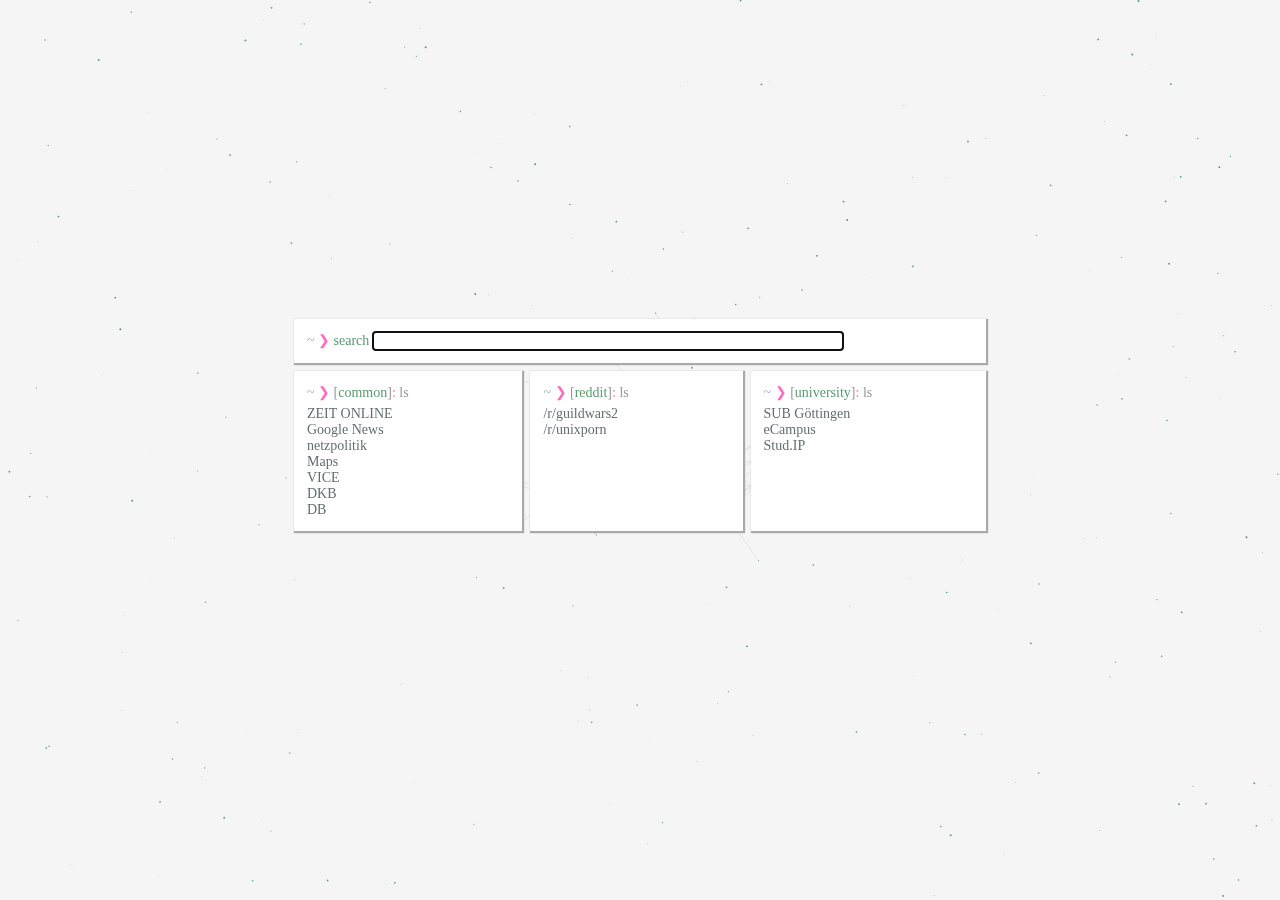
==== index.html @ 2331c19f "Update" ====
<!DOCTYPE HTML>
	<head>
		<title>Firefox</title>
		<meta charset="UTF-8">
		<link href="https://fonts.googleapis.com/css?family=Fira+Sans" rel="stylesheet"> 
		<link rel="stylesheet" href="style.css" />
	</head>

	<body>
		<canvas width="100%" height="100%">
			<script src="background.js"></script>
		</canvas>
		
		<div id="container">
			<div id="header">
				<h3 style="display: inline;"><span class="blue"> ~ </span> <span class="pink">❯</span> <span class="green">search</span></h3>
				<form method="get" action="https://www.ixquick.com/do/dsearch">
					<input type="text" autofocus="autofocus" name="q" \>
				</form>
		</div>
		
			<div id="links">
				<div class="linksbox">
					<h3><span class="blue"> ~ </span> <span class="pink">❯</span> [<span class="green">common</span>]<span class="pink">:</span> ls</h3>
			        <a class="cyan" target="blank" href="http://www.zeit.de/index">ZEIT ONLINE</a>
			        <a class="cyan" target="blank" href="http://www.news.google.de">Google News</a>
			        <a class="cyan" target="blank" href="http://netzpolitik.org/">netzpolitik</a>
			        <a class="cyan" target="blank" href="http://maps.google.de/">Maps</a>
			        <a class="cyan" target="blank" href="http://www.vice.com/de">VICE</a>
			        <a class="cyan" target="blank" href="https://www.dkb.de/banking">DKB</a>
			        <a class="cyan" target="blank" href="http://www.bahn.de/p/view/index.shtml">DB</a>
				</div>

				<div class="linksbox">
					<h3><span class="blue"> ~ </span> <span class="pink">❯</span> [<span class="green">reddit</span>]<span class="pink">:</span> ls</h3>
			        <a class="cyan" target="blank" href="https://reddit.com/r/guildwars2">/r/guildwars2</a>
			        <a class="cyan" target="blank" href="https://reddit.com/r/unixporn">/r/unixporn</a>
				</div>

				<div class="linksbox">
					<h3><span class="blue"> ~ </span> <span class="pink">❯</span> [<span class="green">university</span>]<span class="pink">:</span> ls</h3>
					<a class="cyan"  target="blank" href="https://www.sub.uni-goettingen.de">SUB Göttingen</a>
					<a class="cyan" target="blank" href="https://ecampus.uni-goettingen.de">eCampus</a>
			        <a class="cyan"  target="blank" href="https://studip.uni-goettingen.de">Stud.IP</a>
				</div>
			</div>
		</div>
	</body>
</html>
---- style.css ----
@font-face {
	font-family: 'Fira Sans Light';
	font-style: normal;
	font-weight: normal;
}
@font-face {
	font-family: 'Fira Sans Light';
	font-style: normal;
	font-weight: normal;

}


html, body{
	margin: 0;
	padding: 0;
	background-color: #F5F5F5;
	color: #969896;
	font-size: 14px;
}

* {
	font-family: 'Fira Sans Light';
	font-weight: normal;
}

#container {
	position: absolute;
	padding: 0 20px 0 20px;
	top: 35%;
	left: 0;
	right: 0;
	margin-left: auto;
	margin-right: auto;
	width: 700px;
	height: auto;
}

#header {
	-webkit-box-shadow: 1px 1px 1px 1px #A9A9A9;
	-moz-box-shadow: 1px 1px 1px 1px #A9A9A9;
	box-shadow: 1px 1px 1px 1px #A9A9A9;
	background-color: #fff;
	margin: 4px;
	padding: 8px;
	border: 5px solid #fff;
}


#links {
	display: -moz-box;
	display: -webkit-box;
	width: 100%;
}

.linksbox {
	-webkit-box-shadow: 1px 1px 1px 1px #A9A9A9;
	-moz-box-shadow: 1px 1px 1px 1px #A9A9A9;
	box-shadow: 1px 1px 1px 1px #A9A9A9;
	-moz-box-flex: 1;
	-webkit-box-flex: 1;
	margin: 4px;
	padding: 8px 8px 8px 8px;
	background-color: #fff;
	border: 5px solid #fff;
}

.linksbox h3 {
	padding-bottom: 5px;
}

.linksbox a{
	display: block;
	text-decoration: none;
	font-weight: normal;
}

.linksbox a.cyan:hover {
	color: #C2C2C2;
}

.linksbox a.red:hover {
	color: #ff5c57;
}

h3 {
	font-size: 14px;
	padding-bottom: 0;
	margin-bottom: 0;
	margin-top: 0;
}

.cyan {
	color: #636E71;
	padding: 0;
}

.blue {
	color: #A2A9B7;
	padding: 0;
}

.green {
	font-weight: normal;
	padding: 0;
	color: #5A9A6F;
}

.pink {
	padding: 0;
	color: #ff6ac1;
}

.red {
	padding: 0;
	color: #ff5c57;
}

form {
	display: inline;
}

input 	{
	display: inline;
	background: none;
	display: inline;
	border: none;
	color: #969896;
	width: 70%;
	font-size: 14px;
}
canvas	{
  position: absolute;
  width: 100%; height: 100%;
  top: 0; right: 0; bottom: 0; left: 0;

    animation-name:     test;
    animation-duration: 1s;

}
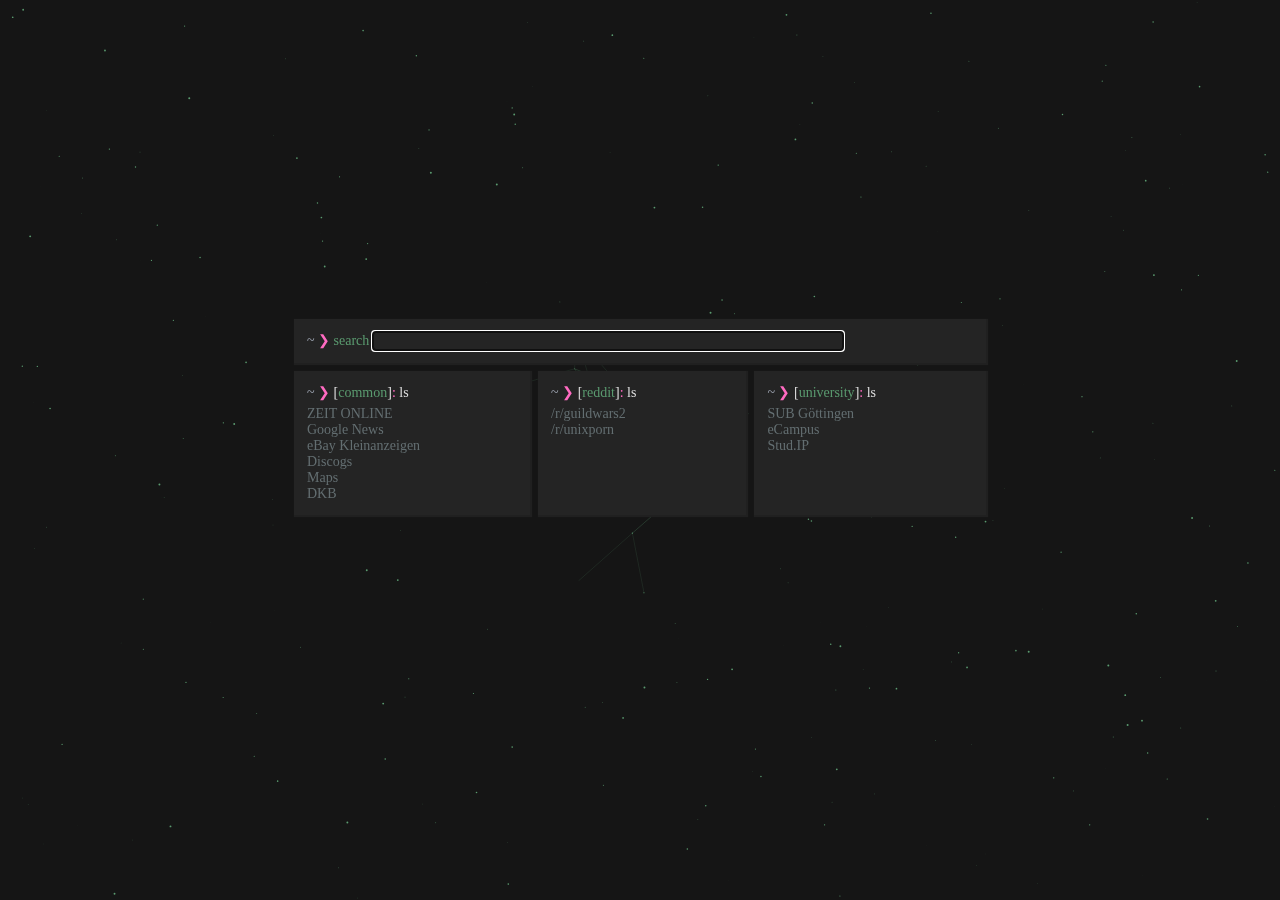
==== commit fe8b90de: "Update index.html" ====
--- a/index.html
+++ b/index.html
@@ -24,24 +24,23 @@
 					<h3><span class="blue"> ~ </span> <span class="pink">❯</span> [<span class="green">common</span>]<span class="pink">:</span> ls</h3>
 			        <a class="cyan" target="blank" href="http://www.zeit.de/index">ZEIT ONLINE</a>
 			        <a class="cyan" target="blank" href="http://www.news.google.de">Google News</a>
-			        <a class="cyan" target="blank" href="http://netzpolitik.org/">netzpolitik</a>
-			        <a class="cyan" target="blank" href="http://maps.google.de/">Maps</a>
-			        <a class="cyan" target="blank" href="http://www.vice.com/de">VICE</a>
-			        <a class="cyan" target="blank" href="https://www.dkb.de/banking">DKB</a>
-			        <a class="cyan" target="blank" href="http://www.bahn.de/p/view/index.shtml">DB</a>
+                                <a class="cyan" target="blank" href="http://www.ebay-kleinanzeigen.de">eBay Kleinanzeigen</a>
+                                <a class="cyan" target="blank" href="https://www.discogs.com">Discogs</a>
+			        <a class="cyan" target="blank" href="http://maps.google.de">Maps</a>
+			        <a class="cyan" target="blank" href="http://www.dkb.de/banking">DKB</a>
 				</div>
 
 				<div class="linksbox">
 					<h3><span class="blue"> ~ </span> <span class="pink">❯</span> [<span class="green">reddit</span>]<span class="pink">:</span> ls</h3>
-			        <a class="cyan" target="blank" href="https://reddit.com/r/guildwars2">/r/guildwars2</a>
-			        <a class="cyan" target="blank" href="https://reddit.com/r/unixporn">/r/unixporn</a>
+			        <a class="cyan" target="blank" href="http://www.reddit.com/r/guildwars2">/r/guildwars2</a>
+			        <a class="cyan" target="blank" href="http://www.reddit.com/r/unixporn">/r/unixporn</a>
 				</div>
 
 				<div class="linksbox">
 					<h3><span class="blue"> ~ </span> <span class="pink">❯</span> [<span class="green">university</span>]<span class="pink">:</span> ls</h3>
-					<a class="cyan"  target="blank" href="https://www.sub.uni-goettingen.de">SUB Göttingen</a>
-					<a class="cyan" target="blank" href="https://ecampus.uni-goettingen.de">eCampus</a>
-			        <a class="cyan"  target="blank" href="https://studip.uni-goettingen.de">Stud.IP</a>
+					<a class="cyan"  target="blank" href="http://www.sub.uni-goettingen.de">SUB Göttingen</a>
+					<a class="cyan" target="blank" href="http://www.ecampus.uni-goettingen.de">eCampus</a>
+			        <a class="cyan"  target="blank" href="http://www.studip.uni-goettingen.de">Stud.IP</a>
 				</div>
 			</div>
 		</div>
--- a/style.css
+++ b/style.css
@@ -14,8 +14,8 @@
 html, body{
 	margin: 0;
 	padding: 0;
-	background-color: #F5F5F5;
-	color: #969896;
+	background-color: #151515;
+	color: #DEDEDE;
 	font-size: 14px;
 }
 
@@ -37,13 +37,13 @@
 }
 
 #header {
-	-webkit-box-shadow: 1px 1px 1px 1px #A9A9A9;
-	-moz-box-shadow: 1px 1px 1px 1px #A9A9A9;
-	box-shadow: 1px 1px 1px 1px #A9A9A9;
-	background-color: #fff;
+	-webkit-box-shadow: 1px 1px 1px 1px #202020;
+	-moz-box-shadow: 1px 1px 1px 1px #202020;
+	box-shadow: 1px 1px 1px 1px #202020;
+	background-color: #242424;
 	margin: 4px;
 	padding: 8px;
-	border: 5px solid #fff;
+	border: 5px solid #242424;
 }
 
 
@@ -54,15 +54,15 @@
 }
 
 .linksbox {
-	-webkit-box-shadow: 1px 1px 1px 1px #A9A9A9;
-	-moz-box-shadow: 1px 1px 1px 1px #A9A9A9;
-	box-shadow: 1px 1px 1px 1px #A9A9A9;
+	-webkit-box-shadow: 1px 1px 1px 1px #202020;
+	-moz-box-shadow: 1px 1px 1px 1px #202020;
+	box-shadow: 1px 1px 1px 1px #202020;
 	-moz-box-flex: 1;
 	-webkit-box-flex: 1;
 	margin: 4px;
 	padding: 8px 8px 8px 8px;
-	background-color: #fff;
-	border: 5px solid #fff;
+	background-color: #242424;
+	border: 5px solid #242424;
 }
 
 .linksbox h3 {
@@ -125,7 +125,7 @@
 	background: none;
 	display: inline;
 	border: none;
-	color: #969896;
+	color: #DEDEDE;
 	width: 70%;
 	font-size: 14px;
 }
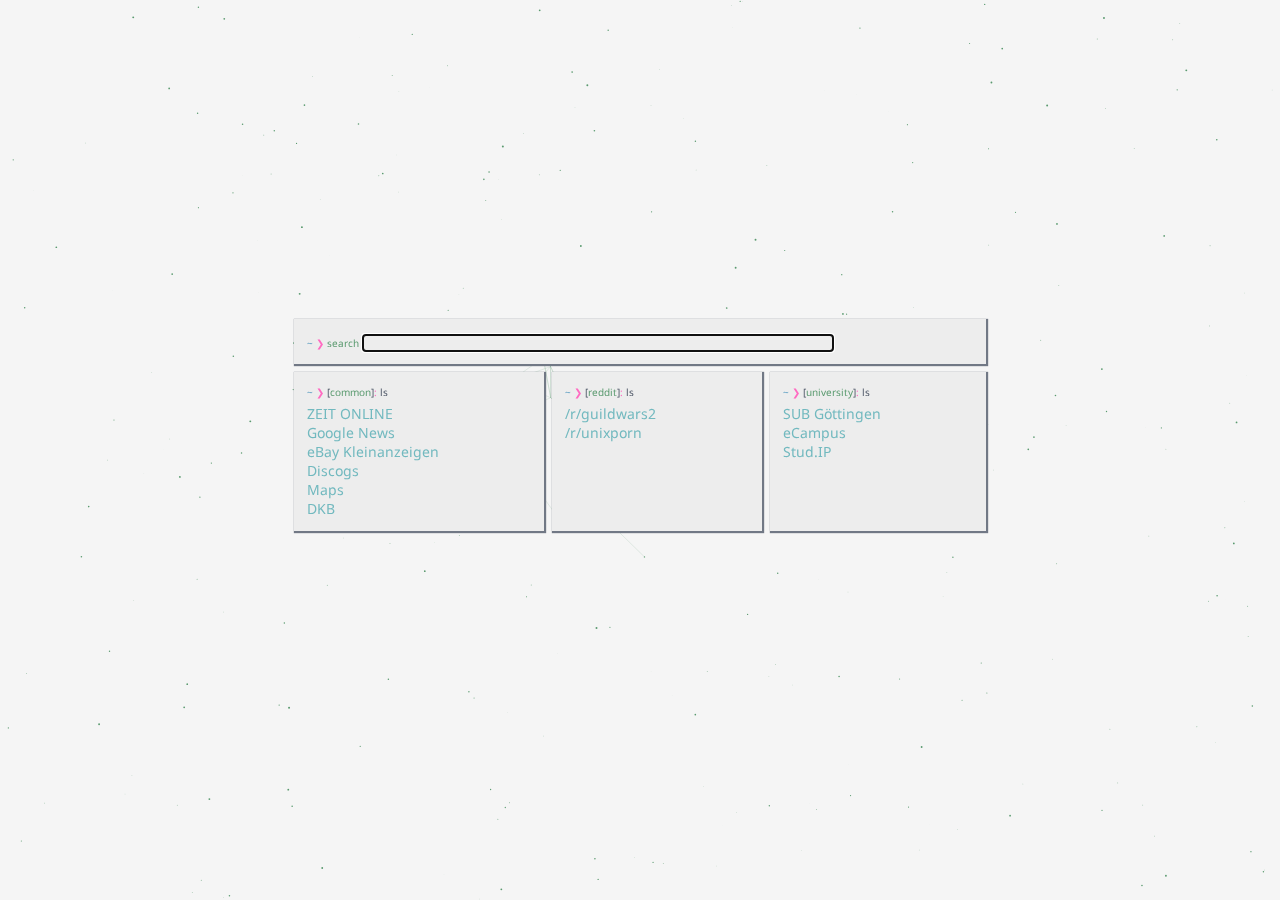
==== commit a33e2c15: "Update index.html" ====
--- a/index.html
+++ b/index.html
@@ -2,7 +2,7 @@
 	<head>
 		<title>Firefox</title>
 		<meta charset="UTF-8">
-		<link href="https://fonts.googleapis.com/css?family=Fira+Sans" rel="stylesheet"> 
+		<link href="http://fonts.googleapis.com/css?family=Noto+Sans" rel="stylesheet" type="text/css">
 		<link rel="stylesheet" href="style.css" />
 	</head>
 
--- a/style.css
+++ b/style.css
@@ -1,10 +1,10 @@
 @font-face {
-	font-family: 'Fira Sans Light';
+	font-family: "Noto Sans";
 	font-style: normal;
 	font-weight: normal;
 }
 @font-face {
-	font-family: 'Fira Sans Light';
+	font-family: "Noto Sans";
 	font-style: normal;
 	font-weight: normal;
 
@@ -14,13 +14,13 @@
 html, body{
 	margin: 0;
 	padding: 0;
-	background-color: #151515;
-	color: #DEDEDE;
+	background-color: #F5F5F5;
+	color: #4d5666;
 	font-size: 14px;
 }
 
 * {
-	font-family: 'Fira Sans Light';
+	font-family: "Noto Sans";
 	font-weight: normal;
 }
 
@@ -37,13 +37,13 @@
 }
 
 #header {
-	-webkit-box-shadow: 1px 1px 1px 1px #202020;
-	-moz-box-shadow: 1px 1px 1px 1px #202020;
-	box-shadow: 1px 1px 1px 1px #202020;
-	background-color: #242424;
+	-webkit-box-shadow: 1px 1px 1px 1px #717885;
+	-moz-box-shadow: 1px 1px 1px 1px #717885;
+	box-shadow: 1px 1px 1px 1px #717885;
+	background-color: #ededed;
 	margin: 4px;
 	padding: 8px;
-	border: 5px solid #242424;
+	border: 5px solid #ededed;
 }
 
 
@@ -54,15 +54,15 @@
 }
 
 .linksbox {
-	-webkit-box-shadow: 1px 1px 1px 1px #202020;
-	-moz-box-shadow: 1px 1px 1px 1px #202020;
-	box-shadow: 1px 1px 1px 1px #202020;
+	-webkit-box-shadow: 1px 1px 1px 1px #717885;
+	-moz-box-shadow: 1px 1px 1px 1px #717885;
+	box-shadow: 1px 1px 1px 1px #717885;
 	-moz-box-flex: 1;
 	-webkit-box-flex: 1;
 	margin: 4px;
 	padding: 8px 8px 8px 8px;
-	background-color: #242424;
-	border: 5px solid #242424;
+	background-color: #ededed;
+	border: 5px solid #ededed;
 }
 
 .linksbox h3 {
@@ -84,19 +84,19 @@
 }
 
 h3 {
-	font-size: 14px;
+	font-size: 10px;
 	padding-bottom: 0;
 	margin-bottom: 0;
 	margin-top: 0;
 }
 
 .cyan {
-	color: #636E71;
+	color: #72b9bf;
 	padding: 0;
 }
 
 .blue {
-	color: #A2A9B7;
+	color: #5299bf;
 	padding: 0;
 }
 
@@ -125,9 +125,9 @@
 	background: none;
 	display: inline;
 	border: none;
-	color: #DEDEDE;
+	color: #4d5666;
 	width: 70%;
-	font-size: 14px;
+	font-size: 10px;
 }
 canvas	{
   position: absolute;
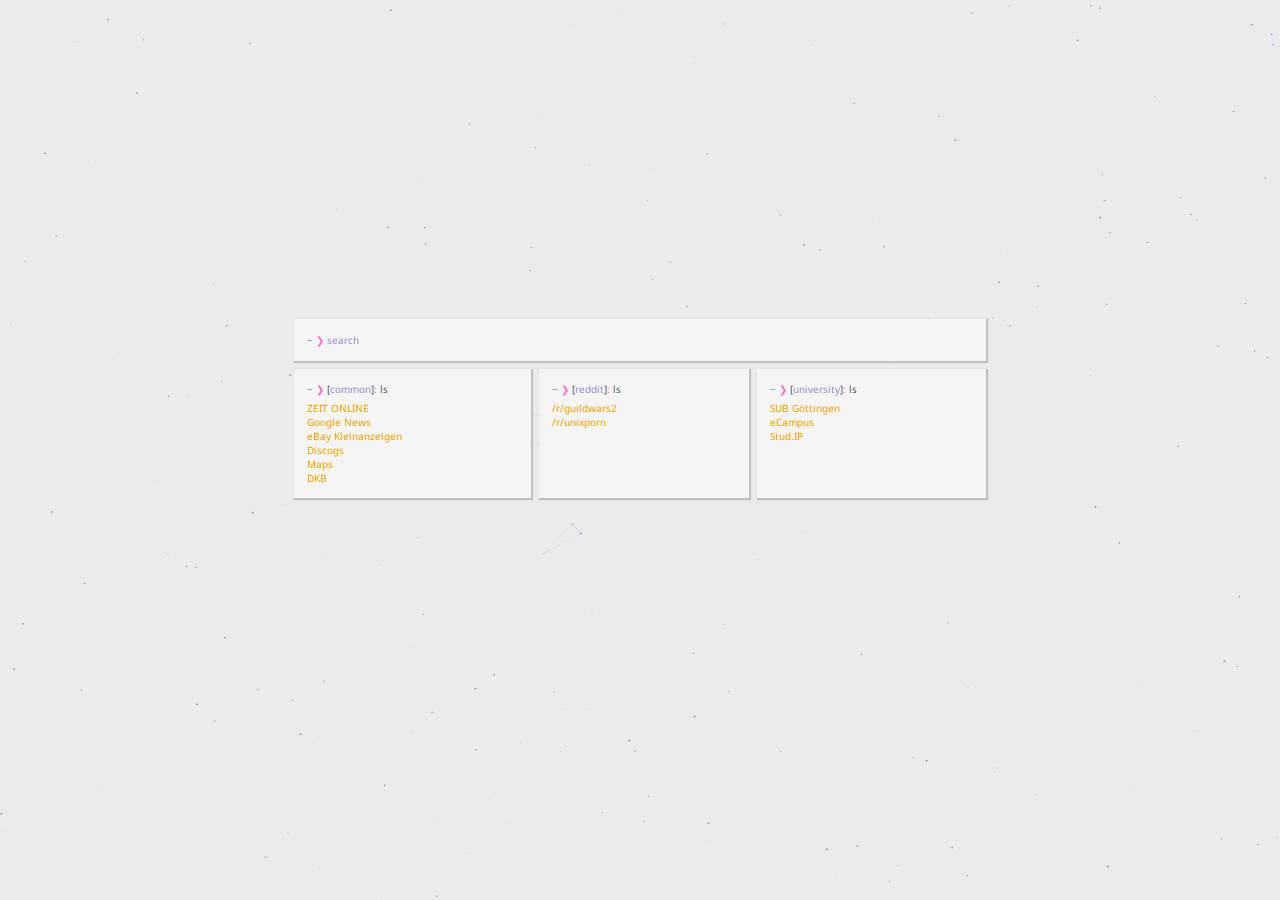
==== commit 5641a74b: "Update index.html" ====
--- a/index.html
+++ b/index.html
@@ -15,7 +15,7 @@
 			<div id="header">
 				<h3 style="display: inline;"><span class="blue"> ~ </span> <span class="pink">❯</span> <span class="green">search</span></h3>
 				<form method="get" action="https://www.ixquick.com/do/dsearch">
-					<input type="text" autofocus="autofocus" name="q" \>
+					<input type="text" name="q" \>
 				</form>
 		</div>
 		
--- a/style.css
+++ b/style.css
@@ -14,9 +14,9 @@
 html, body{
 	margin: 0;
 	padding: 0;
-	background-color: #F5F5F5;
+	background-color: #EBEBEB;
 	color: #4d5666;
-	font-size: 14px;
+	font-size: 10px;
 }
 
 * {
@@ -37,13 +37,13 @@
 }
 
 #header {
-	-webkit-box-shadow: 1px 1px 1px 1px #717885;
-	-moz-box-shadow: 1px 1px 1px 1px #717885;
-	box-shadow: 1px 1px 1px 1px #717885;
-	background-color: #ededed;
+	-webkit-box-shadow: 1px 1px 1px 1px #C1C1C1;
+	-moz-box-shadow: 1px 1px 1px 1px #C1C1C1;
+	box-shadow: 1px 1px 1px 1px #C1C1C1;
+	background-color: #f5f5f5;
 	margin: 4px;
 	padding: 8px;
-	border: 5px solid #ededed;
+	border: 5px solid #f5f5f5;
 }
 
 
@@ -54,15 +54,15 @@
 }
 
 .linksbox {
-	-webkit-box-shadow: 1px 1px 1px 1px #717885;
-	-moz-box-shadow: 1px 1px 1px 1px #717885;
-	box-shadow: 1px 1px 1px 1px #717885;
+	-webkit-box-shadow: 1px 1px 1px 1px #C1C1C1;
+	-moz-box-shadow: 1px 1px 1px 1px #C1C1C1;
+	box-shadow: 1px 1px 1px 1px #C1C1C1;
 	-moz-box-flex: 1;
 	-webkit-box-flex: 1;
 	margin: 4px;
 	padding: 8px 8px 8px 8px;
-	background-color: #ededed;
-	border: 5px solid #ededed;
+	background-color: #f5f5f5;
+	border: 5px solid #f5f5f5;
 }
 
 .linksbox h3 {
@@ -80,7 +80,7 @@
 }
 
 .linksbox a.red:hover {
-	color: #ff5c57;
+	color: #C2C2C2;
 }
 
 h3 {
@@ -91,7 +91,7 @@
 }
 
 .cyan {
-	color: #72b9bf;
+	color: #f0a000;
 	padding: 0;
 }
 
@@ -103,7 +103,7 @@
 .green {
 	font-weight: normal;
 	padding: 0;
-	color: #5A9A6F;
+	color: #9989cc;
 }
 
 .pink {
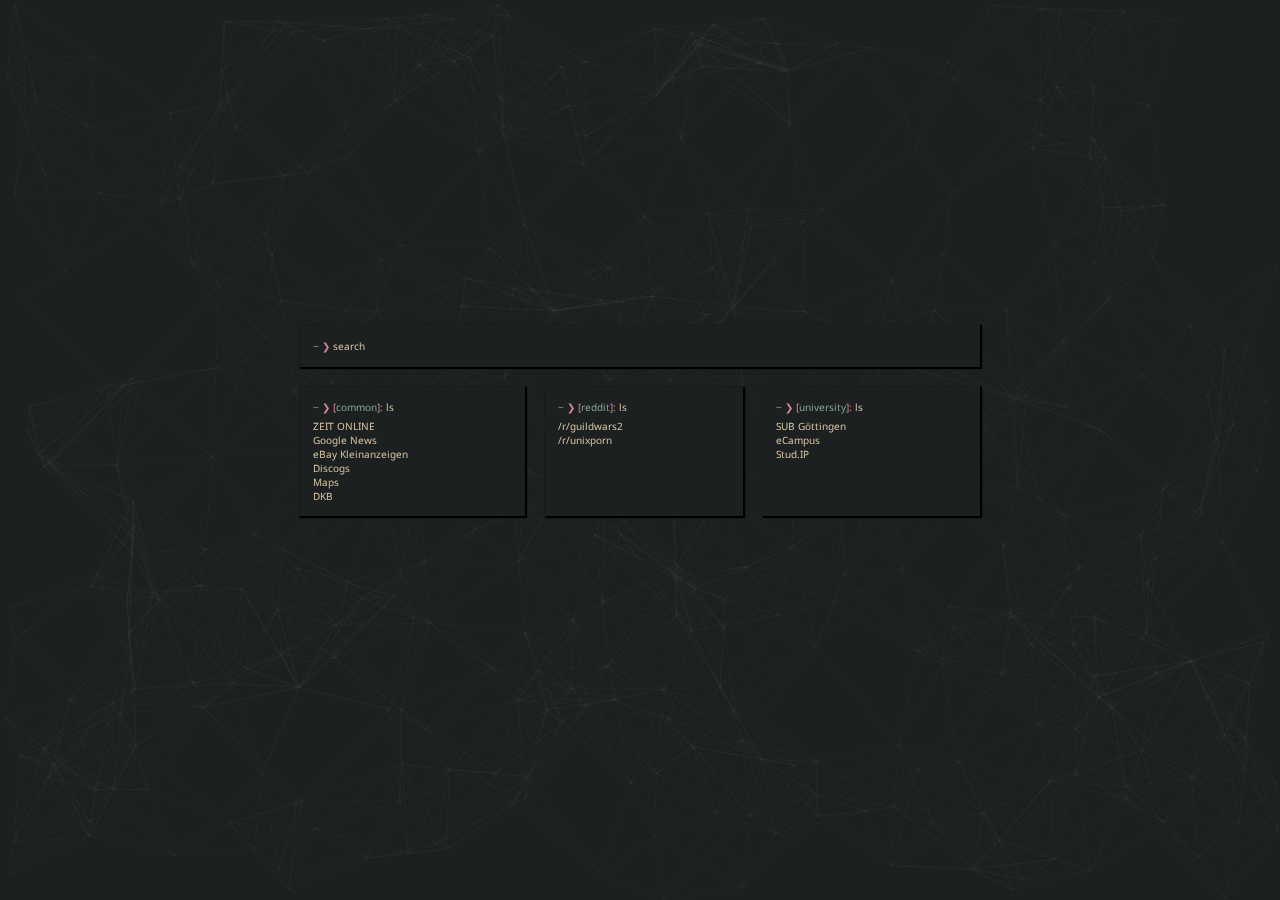
==== commit 11af70f3: "Update" ====
--- a/index.html
+++ b/index.html
@@ -13,7 +13,7 @@
 		
 		<div id="container">
 			<div id="header">
-				<h3 style="display: inline;"><span class="blue"> ~ </span> <span class="pink">❯</span> <span class="green">search</span></h3>
+				<h3 style="display: inline;"><span class="blue"> ~ </span> <span class="pink">❯</span> <span class="yellow">search</span></h3>
 				<form method="get" action="https://www.ixquick.com/do/dsearch">
 					<input type="text" name="q" \>
 				</form>
@@ -21,26 +21,26 @@
 		
 			<div id="links">
 				<div class="linksbox">
-					<h3><span class="blue"> ~ </span> <span class="pink">❯</span> [<span class="green">common</span>]<span class="pink">:</span> ls</h3>
-			        <a class="cyan" target="blank" href="http://www.zeit.de/index">ZEIT ONLINE</a>
-			        <a class="cyan" target="blank" href="http://www.news.google.de">Google News</a>
-                                <a class="cyan" target="blank" href="http://www.ebay-kleinanzeigen.de">eBay Kleinanzeigen</a>
-                                <a class="cyan" target="blank" href="https://www.discogs.com">Discogs</a>
-			        <a class="cyan" target="blank" href="http://maps.google.de">Maps</a>
-			        <a class="cyan" target="blank" href="http://www.dkb.de/banking">DKB</a>
+					<h3><span class="blue"> ~ </span> <span class="pink">❯ [</span><span class="blue">common</span><span class="pink">]:</span> ls</h3>
+			        <a class="yellow" target="blank" href="http://www.zeit.de/index">ZEIT ONLINE</a>
+			        <a class="yellow" target="blank" href="http://www.news.google.de">Google News</a>
+                    <a class="yellow" target="blank" href="http://www.ebay-kleinanzeigen.de">eBay Kleinanzeigen</a>
+                    <a class="yellow" target="blank" href="https://www.discogs.com">Discogs</a>
+			        <a class="yellow" target="blank" href="http://maps.google.de">Maps</a>
+			        <a class="yellow" target="blank" href="http://www.dkb.de/banking">DKB</a>
 				</div>
 
 				<div class="linksbox">
-					<h3><span class="blue"> ~ </span> <span class="pink">❯</span> [<span class="green">reddit</span>]<span class="pink">:</span> ls</h3>
-			        <a class="cyan" target="blank" href="http://www.reddit.com/r/guildwars2">/r/guildwars2</a>
-			        <a class="cyan" target="blank" href="http://www.reddit.com/r/unixporn">/r/unixporn</a>
+					<h3><span class="blue"> ~ </span> <span class="pink">❯ [</span><span class="blue">reddit</span><span class="pink">]:</span> ls</h3>
+			        <a class="yellow" target="blank" href="http://www.reddit.com/r/guildwars2">/r/guildwars2</a>
+			        <a class="yellow" target="blank" href="http://www.reddit.com/r/unixporn">/r/unixporn</a>
 				</div>
 
 				<div class="linksbox">
-					<h3><span class="blue"> ~ </span> <span class="pink">❯</span> [<span class="green">university</span>]<span class="pink">:</span> ls</h3>
-					<a class="cyan"  target="blank" href="http://www.sub.uni-goettingen.de">SUB Göttingen</a>
-					<a class="cyan" target="blank" href="http://www.ecampus.uni-goettingen.de">eCampus</a>
-			        <a class="cyan"  target="blank" href="http://www.studip.uni-goettingen.de">Stud.IP</a>
+					<h3><span class="blue"> ~ </span> <span class="pink">❯ [</span><span class="blue">university</span><span class="pink">]:</span> ls</h3>
+					<a class="yellow"  target="blank" href="http://www.sub.uni-goettingen.de">SUB Göttingen</a>
+					<a class="yellow" target="blank" href="http://www.ecampus.uni-goettingen.de">eCampus</a>
+			        <a class="yellow"  target="blank" href="http://www.studip.uni-goettingen.de">Stud.IP</a>
 				</div>
 			</div>
 		</div>
--- a/style.css
+++ b/style.css
@@ -1,26 +1,21 @@
 @font-face {
-	font-family: "Noto Sans";
-	font-style: normal;
-	font-weight: normal;
+	font-family: "Noto Sans", sans-serif;
 }
 @font-face {
-	font-family: "Noto Sans";
-	font-style: normal;
-	font-weight: normal;
-
+	font-family: "Noto Sans", sans-serif;
 }
 
 
 html, body{
 	margin: 0;
 	padding: 0;
-	background-color: #EBEBEB;
-	color: #4d5666;
+	background-color: #1D2021;
+	color: #d5c4a1;
 	font-size: 10px;
 }
 
 * {
-	font-family: "Noto Sans";
+	font-family: "Noto Sans", sans-serif;
 	font-weight: normal;
 }
 
@@ -37,13 +32,13 @@
 }
 
 #header {
-	-webkit-box-shadow: 1px 1px 1px 1px #C1C1C1;
-	-moz-box-shadow: 1px 1px 1px 1px #C1C1C1;
-	box-shadow: 1px 1px 1px 1px #C1C1C1;
-	background-color: #f5f5f5;
-	margin: 4px;
+	-webkit-box-shadow: 1px 1px 1px 1px #000000;
+	-moz-box-shadow: 1px 1px 1px 1px #000000;
+	box-shadow: 1px 1px 1px 1px #000000;
+	background-color: #1D2021;
+	margin: 10px;
 	padding: 8px;
-	border: 5px solid #f5f5f5;
+	border: 5px solid #1D2021;
 }
 
 
@@ -54,15 +49,15 @@
 }
 
 .linksbox {
-	-webkit-box-shadow: 1px 1px 1px 1px #C1C1C1;
-	-moz-box-shadow: 1px 1px 1px 1px #C1C1C1;
-	box-shadow: 1px 1px 1px 1px #C1C1C1;
+	-webkit-box-shadow: 1px 1px 1px 1px #000000;
+	-moz-box-shadow: 1px 1px 1px 1px #000000;
+	box-shadow: 1px 1px 1px 1px #000000;
 	-moz-box-flex: 1;
 	-webkit-box-flex: 1;
-	margin: 4px;
+	margin: 10px;
 	padding: 8px 8px 8px 8px;
-	background-color: #f5f5f5;
-	border: 5px solid #f5f5f5;
+	background-color: #1D2021;
+	border: 5px solid #1D2021;
 }
 
 .linksbox h3 {
@@ -76,11 +71,11 @@
 }
 
 .linksbox a.cyan:hover {
-	color: #C2C2C2;
+	color: #83a598;
 }
 
 .linksbox a.red:hover {
-	color: #C2C2C2;
+	color: #d3869b;
 }
 
 h3 {
@@ -91,29 +86,39 @@
 }
 
 .cyan {
-	color: #f0a000;
+	color: #83a598;
 	padding: 0;
 }
 
 .blue {
-	color: #5299bf;
+	color: #83a598;
 	padding: 0;
 }
 
 .green {
 	font-weight: normal;
 	padding: 0;
-	color: #9989cc;
+	color: #8ec07c;
 }
 
 .pink {
 	padding: 0;
-	color: #ff6ac1;
+	color: #d3869b;
 }
 
 .red {
 	padding: 0;
-	color: #ff5c57;
+	color: #fb4934;
+}
+
+.orange {
+	padding: 0;
+	color: #d65d0e;
+}
+
+.yellow {
+	padding: 0;
+	color: #d5c4a1;
 }
 
 form {
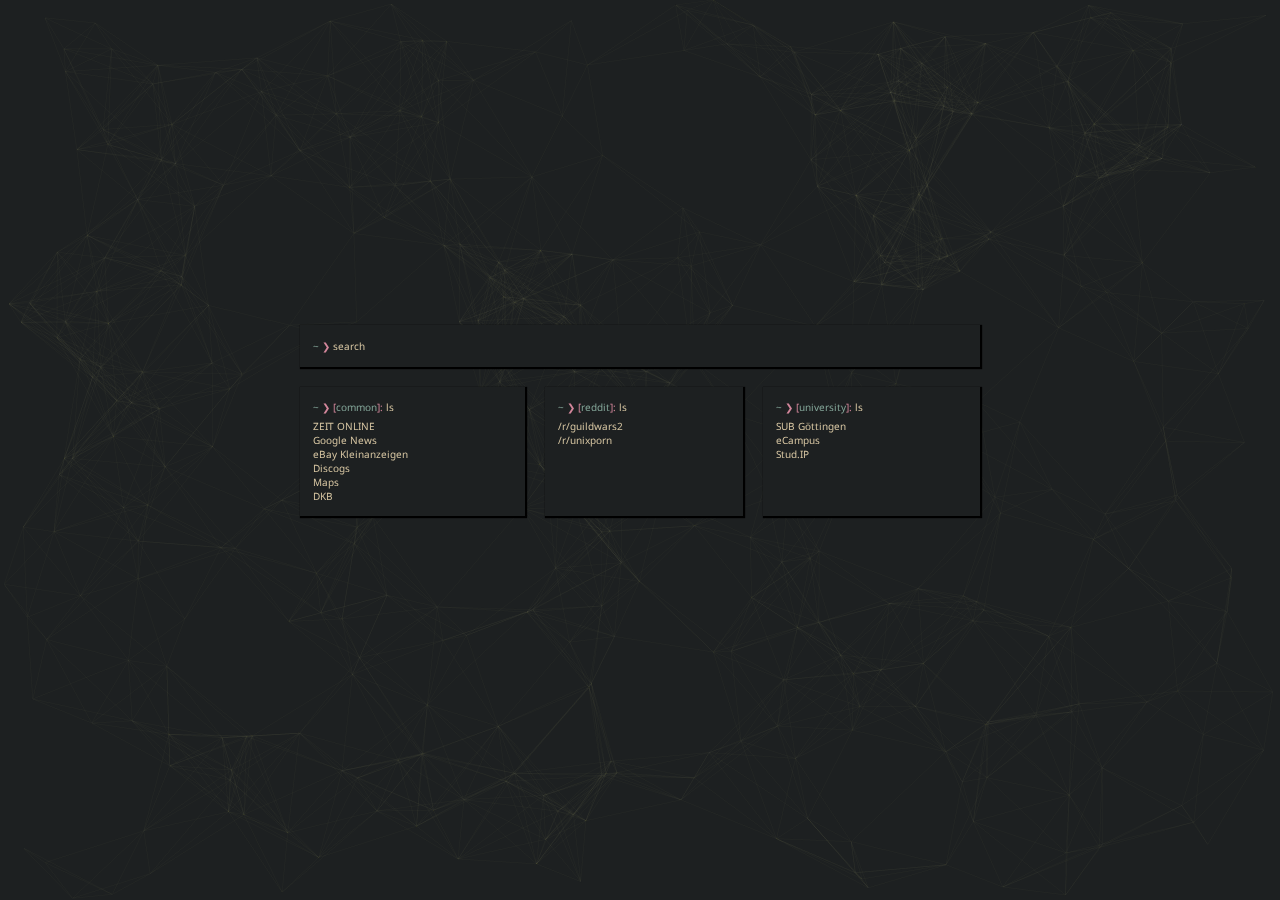
==== commit 3d0de966: "Update" ====
--- a/index.html
+++ b/index.html
@@ -14,7 +14,7 @@
 		<div id="container">
 			<div id="header">
 				<h3 style="display: inline;"><span class="blue"> ~ </span> <span class="pink">❯</span> <span class="yellow">search</span></h3>
-				<form method="get" action="https://www.ixquick.com/do/dsearch">
+				<form method="get" action="https://www.startpage.com/do/dsearch">
 					<input type="text" name="q" \>
 				</form>
 		</div>
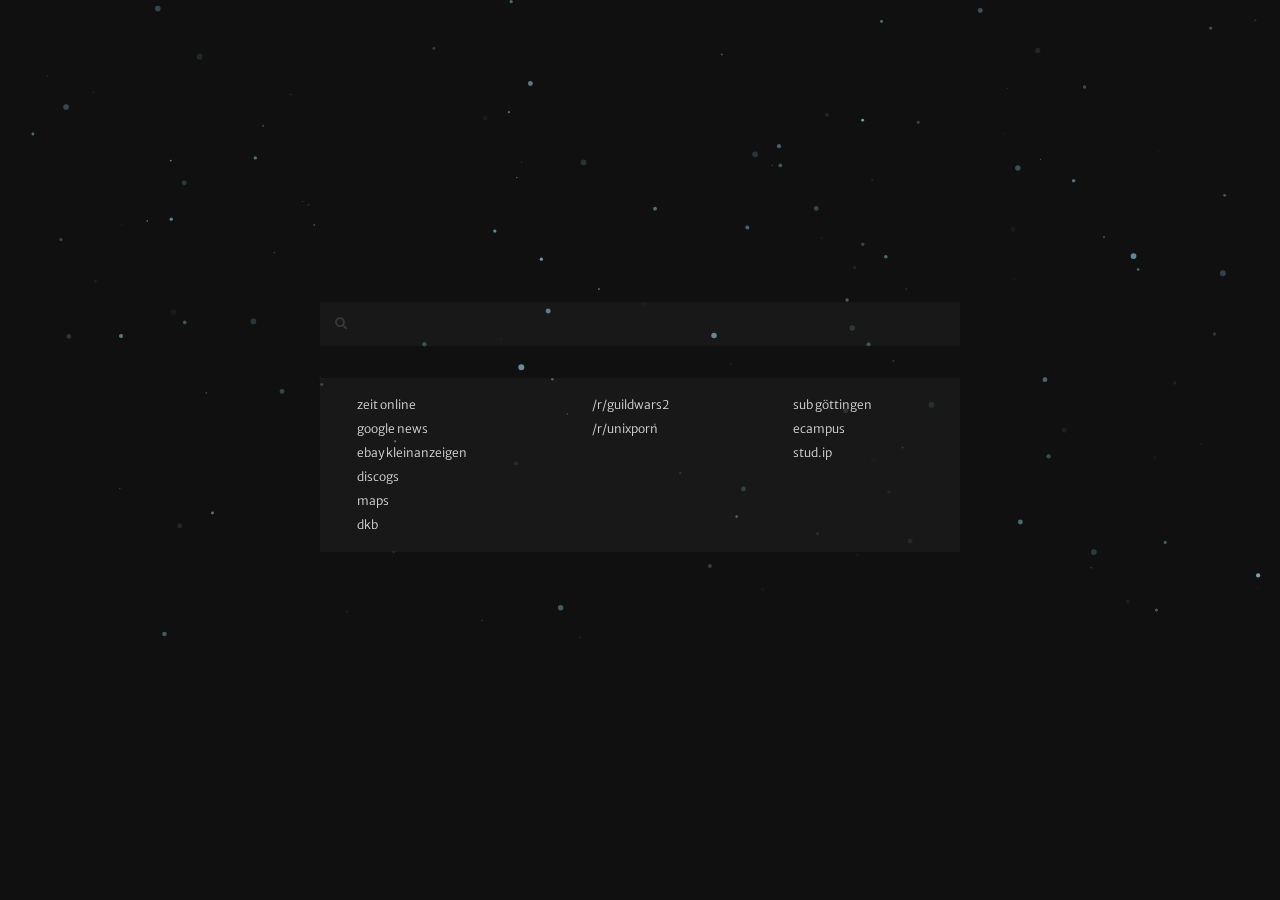
==== commit b2bd4165: "111" ====
--- a/index.html
+++ b/index.html
@@ -1,48 +1,51 @@
-<!DOCTYPE HTML>
-	<head>
-		<title>Firefox</title>
-		<meta charset="UTF-8">
-		<link href="http://fonts.googleapis.com/css?family=Noto+Sans" rel="stylesheet" type="text/css">
-		<link rel="stylesheet" href="style.css" />
-	</head>
+<!DOCTYPE html>
 
-	<body>
-		<canvas width="100%" height="100%">
-			<script src="background.js"></script>
-		</canvas>
-		
+<html>
+<head>
+	<title>Startpage</title>
+	<meta charset="utf-8">
+	<meta content="ie=edge" http-equiv="x-ua-compatible">
+	<meta name="viewport" content="width=device-width, initial-scale=1.0, minimum-scale=1.0, maximum-scale=1.0, user-scalable=no">
+	<link href="https://fonts.googleapis.com/css?family=Merriweather+Sans" rel="stylesheet">
+	<link href="https://use.fontawesome.com/releases/v5.0.10/css/all.css" rel="stylesheet">
+	<link rel="stylesheet" media="screen" href="css/style.css">
+</head>
+<body>
+	<div id="particles-js">
 		<div id="container">
 			<div id="header">
-				<h3 style="display: inline;"><span class="blue"> ~ </span> <span class="pink">❯</span> <span class="yellow">search</span></h3>
+				<h3 class="orange" style="display: inline;"><span class="fas fa-search">&ensp;</span></h3>
 				<form method="get" action="https://www.startpage.com/do/dsearch">
-					<input type="text" name="q" \>
+				<input type="text" name="q" \>
 				</form>
-		</div>
+			</div>
 		
 			<div id="links">
 				<div class="linksbox">
-					<h3><span class="blue"> ~ </span> <span class="pink">❯ [</span><span class="blue">common</span><span class="pink">]:</span> ls</h3>
-			        <a class="yellow" target="blank" href="http://www.zeit.de/index">ZEIT ONLINE</a>
-			        <a class="yellow" target="blank" href="http://www.news.google.de">Google News</a>
-                    <a class="yellow" target="blank" href="http://www.ebay-kleinanzeigen.de">eBay Kleinanzeigen</a>
-                    <a class="yellow" target="blank" href="https://www.discogs.com">Discogs</a>
-			        <a class="yellow" target="blank" href="http://maps.google.de">Maps</a>
-			        <a class="yellow" target="blank" href="http://www.dkb.de/banking">DKB</a>
+			        <a class="blue" target="blank" href="http://www.zeit.de/index">ZEIT ONLINE</a>
+			        <a class="blue" target="blank" href="http://www.news.google.de">Google News</a>
+                    <a class="blue" target="blank" href="http://www.ebay-kleinanzeigen.de">eBay Kleinanzeigen</a>
+                    <a class="blue" target="blank" href="https://www.discogs.com">Discogs</a>
+			        <a class="blue" target="blank" href="http://maps.google.de">Maps</a>
+			        <a class="blue" target="blank" href="http://www.dkb.de/banking">DKB</a>
 				</div>
 
 				<div class="linksbox">
-					<h3><span class="blue"> ~ </span> <span class="pink">❯ [</span><span class="blue">reddit</span><span class="pink">]:</span> ls</h3>
-			        <a class="yellow" target="blank" href="http://www.reddit.com/r/guildwars2">/r/guildwars2</a>
-			        <a class="yellow" target="blank" href="http://www.reddit.com/r/unixporn">/r/unixporn</a>
+			        <a class="blue" target="blank" href="http://www.reddit.com/r/guildwars2">/r/guildwars2</a>
+			        <a class="blue" target="blank" href="http://www.reddit.com/r/unixporn">/r/unixporn</a>
 				</div>
 
 				<div class="linksbox">
-					<h3><span class="blue"> ~ </span> <span class="pink">❯ [</span><span class="blue">university</span><span class="pink">]:</span> ls</h3>
-					<a class="yellow"  target="blank" href="http://www.sub.uni-goettingen.de">SUB Göttingen</a>
-					<a class="yellow" target="blank" href="http://www.ecampus.uni-goettingen.de">eCampus</a>
-			        <a class="yellow"  target="blank" href="http://www.studip.uni-goettingen.de">Stud.IP</a>
+					<a class="blue"  target="blank" href="http://www.sub.uni-goettingen.de">SUB Göttingen</a>
+					<a class="blue" target="blank" href="http://www.ecampus.uni-goettingen.de">eCampus</a>
+			        <a class="blue"  target="blank" href="http://www.studip.uni-goettingen.de">Stud.IP</a>
 				</div>
 			</div>
 		</div>
-	</body>
+
+
+	<script src="particles.js"></script>
+	<script src="js/app.js"></script>
+
+</body>
 </html>
--- a/css/style.css
+++ b/css/style.css
@@ -0,0 +1,123 @@
+* {
+	font-family: "Merriweather Sans", sans-serif;
+	text-transform: lowercase;
+}
+
+html,
+body {
+  padding: 0;
+  margin: 0;
+  width: 100%;
+  height: 100%;
+  overflow-y: hidden;
+  background-color: #101010;
+  color: #d8d8d8;
+  font-family: 'Merriweather Sans', sans-serif;
+  font-weight: 100;
+}
+
+canvas{
+  display:block;
+  vertical-align:bottom;
+}
+
+#container {
+	position: absolute;
+	font-size: 9pt;
+	padding: 5px;
+	top: 33%;
+	left: 0;
+	right: 0;
+	margin-left: auto;
+	margin-right: auto;
+	width: 50%;
+	height: auto;
+}
+
+#header {
+	background-color: rgba(100,100,100,0.1);
+	margin: 0 0 32px 0;
+	padding: 5px 5px 5px 10px;
+	border: 5px solid rgba(0,0,0,0);
+	line-height: 2em;
+}
+
+
+#links {
+	display: -moz-box;
+	display: -webkit-box;
+	width: 100%;
+
+}
+
+.linksbox {
+	-moz-box-flex: 1;
+	-webkit-box-flex: 1;
+	background-color: rgba(100,100,100,0.1);
+	margin: 0px;
+	padding: 10px 10px 10px 32px;
+	border: 5px solid rgba(0,0,0,0);
+	line-height: 2em;
+}
+
+.linksbox a{
+	display: block;
+	text-decoration: none;
+}
+
+h3 {
+	font-size: 9pt;
+	padding-bottom: 0;
+	margin-bottom: 0;
+	margin-top: 0;
+}
+
+.cyan {
+	color: #dc9656;
+	padding: 0;
+}
+
+.blue {
+	color: #d8d8d8;
+	padding: 0;
+}
+
+.green {
+	font-weight: normal;
+	padding: 0;
+	color: #a1b56c;
+}
+
+.pink {
+	padding: 0;
+	color: #a16946;
+}
+
+.red {
+	padding: 0;
+	color: #ab4642;
+}
+
+.orange {
+	padding: 0;
+	color: #383838;
+}
+
+.yellow {
+	padding: 0;
+	color: #7cafc2;
+}
+
+form {
+	display: inline;
+}
+
+input 	{
+	display: inline;
+	background: none;
+	display: inline;
+	border: none;
+	color: #d8d8d8;
+	width: 92%;
+	font-size: 9pt;
+}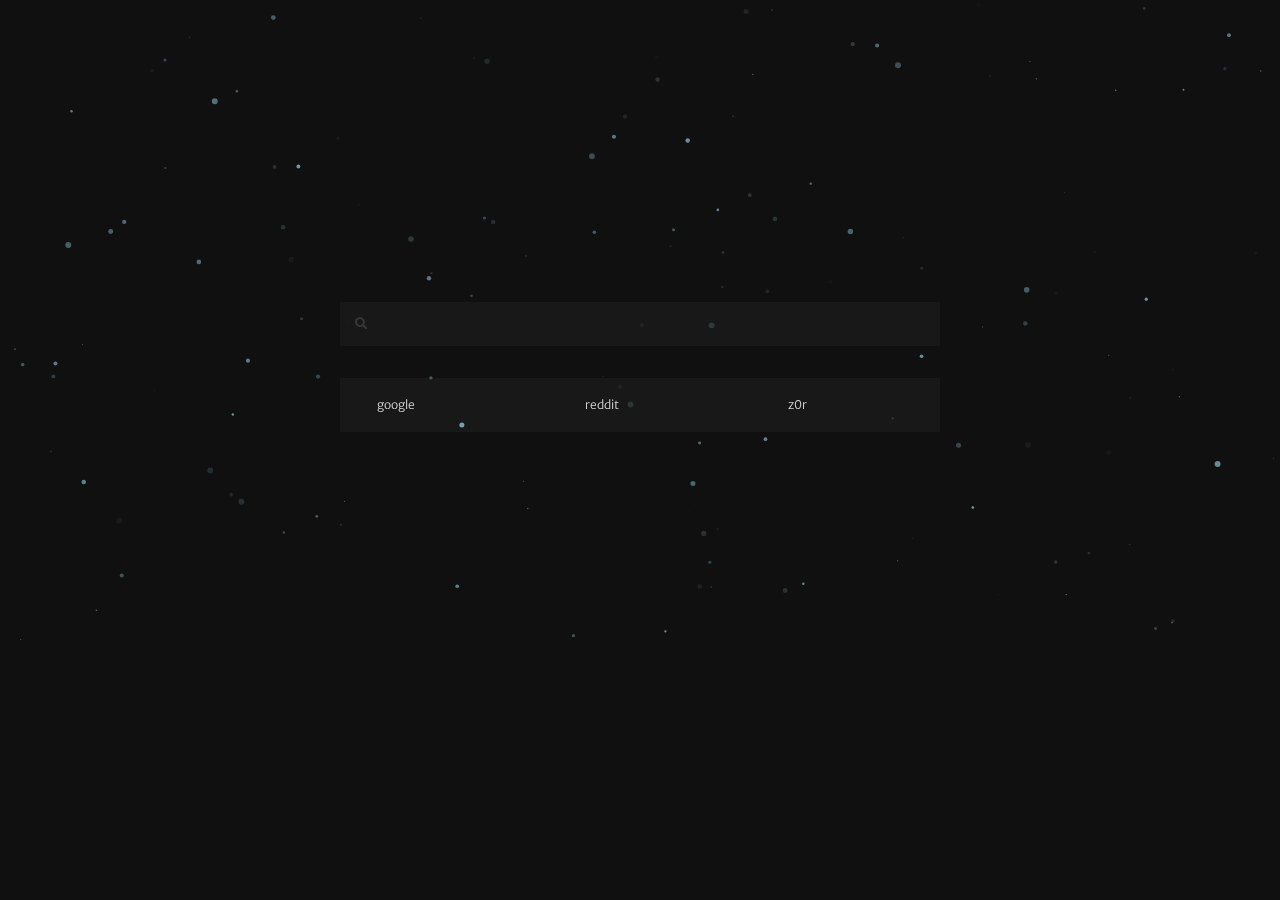
==== commit 868e3cbd: "Update index.html" ====
--- a/index.html
+++ b/index.html
@@ -22,23 +22,15 @@
 		
 			<div id="links">
 				<div class="linksbox">
-			        <a class="blue" target="blank" href="http://www.zeit.de/index">ZEIT ONLINE</a>
-			        <a class="blue" target="blank" href="http://www.news.google.de">Google News</a>
-                    <a class="blue" target="blank" href="http://www.ebay-kleinanzeigen.de">eBay Kleinanzeigen</a>
-                    <a class="blue" target="blank" href="https://www.discogs.com">Discogs</a>
-			        <a class="blue" target="blank" href="http://maps.google.de">Maps</a>
-			        <a class="blue" target="blank" href="http://www.dkb.de/banking">DKB</a>
+			        <a class="blue" target="blank" href="google.de">Google</a>
 				</div>
 
 				<div class="linksbox">
-			        <a class="blue" target="blank" href="http://www.reddit.com/r/guildwars2">/r/guildwars2</a>
-			        <a class="blue" target="blank" href="http://www.reddit.com/r/unixporn">/r/unixporn</a>
+			        <a class="blue" target="blank" href="reddit.com">reddit</a>
 				</div>
 
 				<div class="linksbox">
-					<a class="blue"  target="blank" href="http://www.sub.uni-goettingen.de">SUB Göttingen</a>
-					<a class="blue" target="blank" href="http://www.ecampus.uni-goettingen.de">eCampus</a>
-			        <a class="blue"  target="blank" href="http://www.studip.uni-goettingen.de">Stud.IP</a>
+					<a class="blue"  target="blank" href="z0r.de">z0r</a>
 				</div>
 			</div>
 		</div>
--- a/css/style.css
+++ b/css/style.css
@@ -30,7 +30,7 @@
 	right: 0;
 	margin-left: auto;
 	margin-right: auto;
-	width: 50%;
+	width: 600px;
 	height: auto;
 }
 
